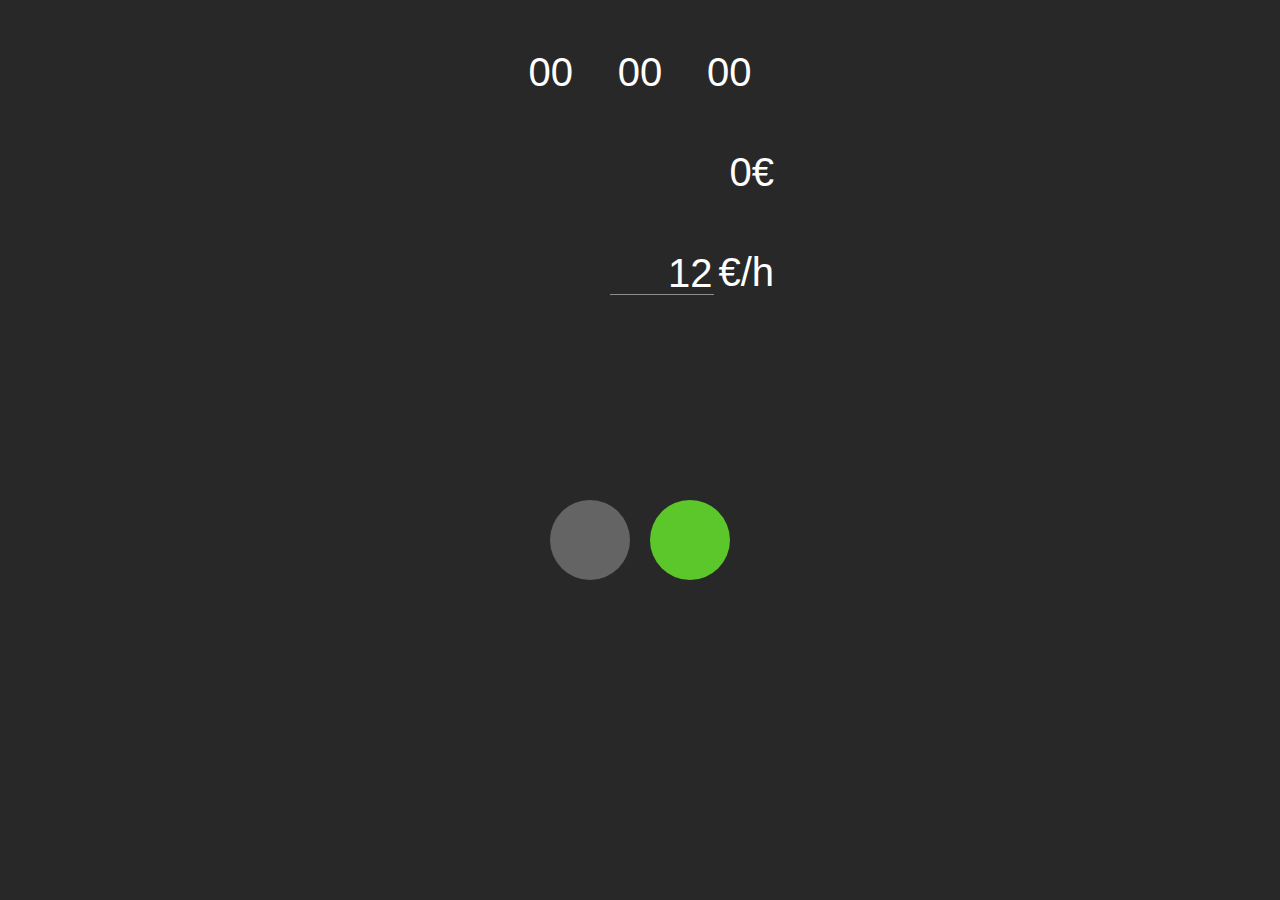
==== MoneyTimeApp/index.html @ f862f488 "added MoneyTimeApp" ====
<!DOCTYPE html>
<html lang="en">

<head>
    <meta charset="UTF-8">
    <meta name="viewport" content="width=device-width, initial-scale=1.0">
    <meta http-equiv="X-UA-Compatible" content="ie=edge">
    <meta name="full-screen" content="yes">
    <meta name="apple-mobile-web-app-capable" content="yes">
    <meta name="mobile-web-app-capable" content="yes">
    <meta name="apple-mobile-web-app-title" content="Your App Name">
    <meta name="apple-mobile-web-app-status-bar-style" content="black-translucent">

    <!-- <link rel="apple-touch-icon" sizes="57x57" href="assets/img/favicon/57x57.png" />
    <link rel="apple-touch-icon" sizes="72x72" href="assets/img/favicon/72x72.png" />
    <link rel="apple-touch-icon" sizes="114x114" href="assets/img/favicon/114x114.png" /> -->
    <link rel="apple-touch-icon" sizes="144x144" href="logo.png" />
    <!-- <link rel="apple-touch-icon" href="assets/img/favicon/92x92.png" /> -->

    <link rel="icon" type="image/png" href="/logo.png" />

    <title>Document</title>
    <script src="functions.js"></script>
    <link rel="stylesheet" href="style.css">
</head>

<body>
    <div id="page-wrapper" class="page-wrapper">
        <div id="time-counter" class="counter-container">
            <div id="minutes" class="counter">
                00
            </div>
            <div id="seconds" class="counter">
                00
            </div>
            <div id="hundreths" class="counter">
                00
            </div>
        </div>
        <div id="money-counter" class="counter-container">
            <div id="money" class="counter">
                0&euro;
            </div>
        </div>
        <div class="counter-container">
            <input type="text" id="payment-input" value="12">
            &euro;/h
            </input>
        </div>
        <div class="button-container">
            <button id="reset-button" class="start-button" onCLick="resetCounter()">
            </button>
            <button id="timer-button" class="start-button" onCLick="toggleCounter()">
            </button>

        </div>

        <img id="cent-image" src="1-cent.png" />

    </div>


</body>

</html>
---- MoneyTimeApp/style.css ----
body {
    margin: 0px;
    padding: 0px;
    background: rgb(40,40,40);
    box-sizing: border-box;
    font-family: Arial, Helvetica, sans-serif;
}

.page-wrapper {
    position: relative;
    height: 100vh;
    width: 100vw;
    overflow: hidden;
    box-sizing: border-box;
    text-align: center;
}

.counter-container {
    position: relative;
    width: 280px;
    height: 60px;
    /* border: 1px solid white; */
    box-sizing: border-box;
    padding: 10px 6px;
    margin: 40px auto;
    color: white;
    font-size: 40px;
    display: flex;

}
.counter {
    position: relative;
    margin: auto;
    width: 60px;
    height: 100%;
    /* border: 1px solid white; */
    box-sizing: border-box;
    text-align: center;
    /* padding: 0px 6px; */

}

.start-button {
    background: rgb(92, 199, 42);
    border: none;
    width: 80px;
    height: 80px;
    border-radius: 40px;
    outline: none;
    color: white;
    font-size: 14px;
    box-sizing: border-box;
    margin: auto;
}
.stop {
    background: rgb(192, 59, 59);
}

#money-counter {
    text-align: right;
}
#money {
    width: 100px;
    text-align: right;
    margin-left: auto;
    margin-right: 0px;
}

#payment-input {
    margin: 0px 4px;
    margin-top: 2px;
    border: none;
    border-bottom: 1px solid rgb(140,140,140);
    outline: none;
    background: none;
    color: white;
    font-size: 40px;
    text-align: right;
    width: 100px;
    height: 100%;
    margin-left: auto;
}

#cent-image {
    position: absolute;
    top: -60px;
    left: 50%;
    transform: translate(-30px, -50%);
    width: 60px;
    height: auto;
    animation: 1.5s rotate linear;
    z-index: -1;
    opacity: 0;
}

.button-container {
    width: 200px;
    display: flex;
    margin: 100px auto;
    margin-top: 200px;
}
#reset-button {
    background: rgb(100,100,100);
}

@keyframes rotate {
    0% {
        top: -30px;
        transform: translate(-50%, -50%) rotate(0deg);
    }
    100% {
        top: 100%;
        transform: translate(-50%, 60px) rotate(-360deg);
    }
}
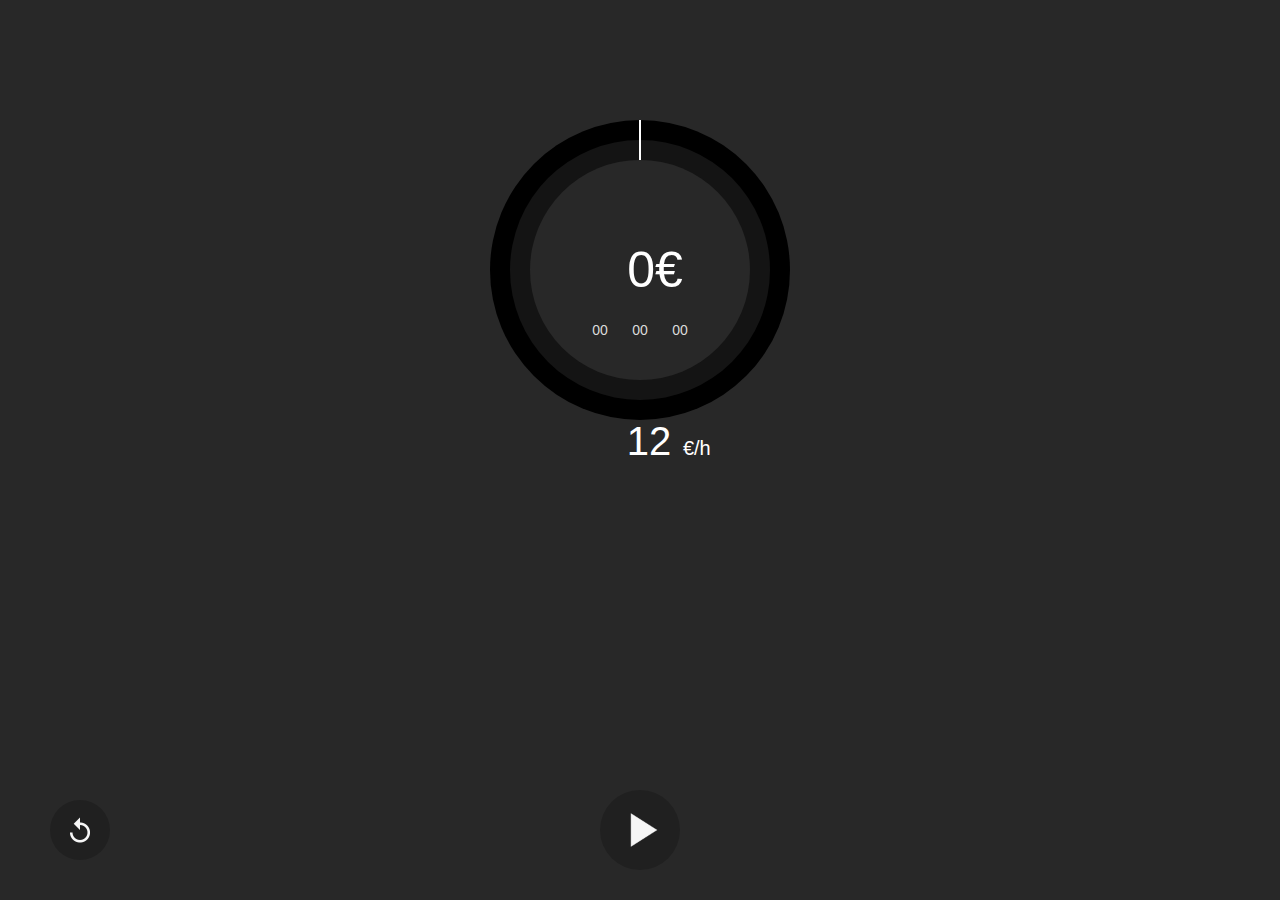
==== commit 4ec89c3d: "new style" ====
--- a/MoneyTimeApp/index.html
+++ b/MoneyTimeApp/index.html
@@ -26,31 +26,54 @@
 
 <body>
     <div id="page-wrapper" class="page-wrapper">
-        <div id="time-counter" class="counter-container">
-            <div id="minutes" class="counter">
-                00
+        
+        <div id="clock-container" class="clock-container">
+            <div id="clock-seconds" class="clock clock-seconds">
+                <diV class="clock-dot">
+
+                </diV>
             </div>
-            <div id="seconds" class="counter">
-                00
+            <div id="clock-minutes" class="clock clock-minutes">
+                <diV class="clock-dot">
+
+                </diV>
             </div>
-            <div id="hundreths" class="counter">
-                00
+            <div id="clock-hours" class="clock clock-hours">
+                <!-- <diV class="clock-dot">
+
+                </diV> -->
+            </div>
+            <div id="money-counter" class="">
+                <div id="money" class="counter">
+                    0&euro;
+                </div>
+            </div>
+
+            <div id="time-counter" class="">
+                <div id="minutes" class="counter">
+                    00
+                </div>
+                <div id="seconds" class="counter">
+                    00
+                </div>
+                <div id="hundreths" class="counter">
+                    00
+                </div>
             </div>
         </div>
-        <div id="money-counter" class="counter-container">
-            <div id="money" class="counter">
-                0&euro;
-            </div>
-        </div>
-        <div class="counter-container">
+
+        <div id="payment-container">
             <input type="text" id="payment-input" value="12">
             &euro;/h
             </input>
         </div>
         <div class="button-container">
-            <button id="reset-button" class="start-button" onCLick="resetCounter()">
+            <button id="reset-button" class="button" onCLick="resetCounter()">
+                <img src="reset-white.png" />
             </button>
-            <button id="timer-button" class="start-button" onCLick="toggleCounter()">
+            <button id="play-button" class="button" onCLick="toggleCounter()">
+                <img id="play-icon" src="play-white.png" />
+                <img id="pause-icon" src="pause-white.png" />
             </button>
 
         </div>
--- a/MoneyTimeApp/style.css
+++ b/MoneyTimeApp/style.css
@@ -4,6 +4,11 @@
     background: rgb(40,40,40);
     box-sizing: border-box;
     font-family: Arial, Helvetica, sans-serif;
+    overflow: hidden;
+}
+
+img {
+    width: 100%;
 }
 
 .page-wrapper {
@@ -15,6 +20,47 @@
     text-align: center;
 }
 
+
+.clock-container {
+    position: absolute;
+    left: 50%;
+    top: 30%;
+    transform: translate(-50%, -50%);
+    width: auto;
+    height: auto;
+}
+.clock {
+    position: absolute;
+    left: 50%;
+    top: 50%;
+    transform: translate(-50%, -50%);
+    background: black;
+    width: 300px;
+    height: 300px;
+    border-radius: 100%;
+}
+.clock-minutes {
+    width: 260px;
+    height: 260px;
+    background: rgb(20,20,20);
+}
+.clock-hours {
+    width: 220px;
+    height: 220px;
+    background: rgb(40,40,40);
+}
+
+.clock-dot {
+    position: absolute;
+    top: 0px;
+    left: 50%;
+    transform: translateX(-50%);
+    background: white;
+    width: 2px;
+    height: 20px;
+    /* border-radius: 100%; */
+}
+
 .counter-container {
     position: relative;
     width: 280px;
@@ -28,10 +74,38 @@
     display: flex;
 
 }
+
+#money-counter {
+    position: absolute;
+    left: 50%;
+    top: 50%;
+    transform: translate(-50%, -50%);
+    text-align: center;
+    font-size: 50px;
+    color: white;
+    width: auto;
+}
+#money {
+    width: auto;
+    margin-left: 30px;
+    text-align: right;
+    margin-right: 0px;
+}
+
+#time-counter {
+    position: absolute;
+    left: 50%;
+    top: 60px;
+    transform: translate(-50%, -50%);
+    font-size: 14px;
+    color: rgb(220,220,220);
+    display: flex;
+}
+
 .counter {
     position: relative;
     margin: auto;
-    width: 60px;
+    width: 40px;
     height: 100%;
     /* border: 1px solid white; */
     box-sizing: border-box;
@@ -40,43 +114,28 @@
 
 }
 
-.start-button {
-    background: rgb(92, 199, 42);
-    border: none;
-    width: 80px;
-    height: 80px;
-    border-radius: 40px;
-    outline: none;
-    color: white;
-    font-size: 14px;
-    box-sizing: border-box;
-    margin: auto;
-}
-.stop {
-    background: rgb(192, 59, 59);
-}
-
-#money-counter {
-    text-align: right;
-}
-#money {
-    width: 100px;
-    text-align: right;
-    margin-left: auto;
-    margin-right: 0px;
+
+#payment-container {
+    position: absolute;
+    left: 50%;
+    top: 440px;
+    margin-left: 10px;
+    transform: translate(-50%, -50%);
+    color: white;
+    font-size: 20px;
 }
 
 #payment-input {
     margin: 0px 4px;
     margin-top: 2px;
     border: none;
-    border-bottom: 1px solid rgb(140,140,140);
+    /* border-bottom: 1px solid rgb(140,140,140); */
     outline: none;
     background: none;
     color: white;
     font-size: 40px;
     text-align: right;
-    width: 100px;
+    width: 80px;
     height: 100%;
     margin-left: auto;
 }
@@ -94,13 +153,56 @@
 }
 
 .button-container {
-    width: 200px;
-    display: flex;
-    margin: 100px auto;
-    margin-top: 200px;
+    position: absolute;
+    left: 0px;
+    bottom: 20px;
+    /* transform: translate(-50%, -50%); */
+    width: 100%;
+    height: 100px;
+    box-sizing: border-box;
+}
+.button {
+    border: none;
+    width: 80px;
+    height: 80px;
+    border-radius: 40px;
+    outline: none;
+    color: white;
+    font-size: 14px;
+    box-sizing: border-box;
+    margin: auto;
+}
+.button img {
+    width: 60%;
+    position: absolute;
+    top: 50%;
+    left: 50%;
+    transform: translate(-50%, -50%);
+}
+.stop {
+    background: rgb(192, 59, 59);
+}
+#play-button {
+    position: absolute;
+    left: 50%;
+    top: 50%;
+    transform: translate(-50%, -50%);
+    background: rgba(0,0,0,0.2);
+}
+#play-icon {
+    margin-left: 4px;
+}
+#pause-icon {
+    opacity: 0;
 }
 #reset-button {
-    background: rgb(100,100,100);
+    position: absolute;
+    width: 60px;
+    height: 60px;
+    left: 80px;
+    top: 50%;
+    transform: translate(-50%, -50%);
+    background: rgba(0,0,0,0.2);
 }
 
 @keyframes rotate {
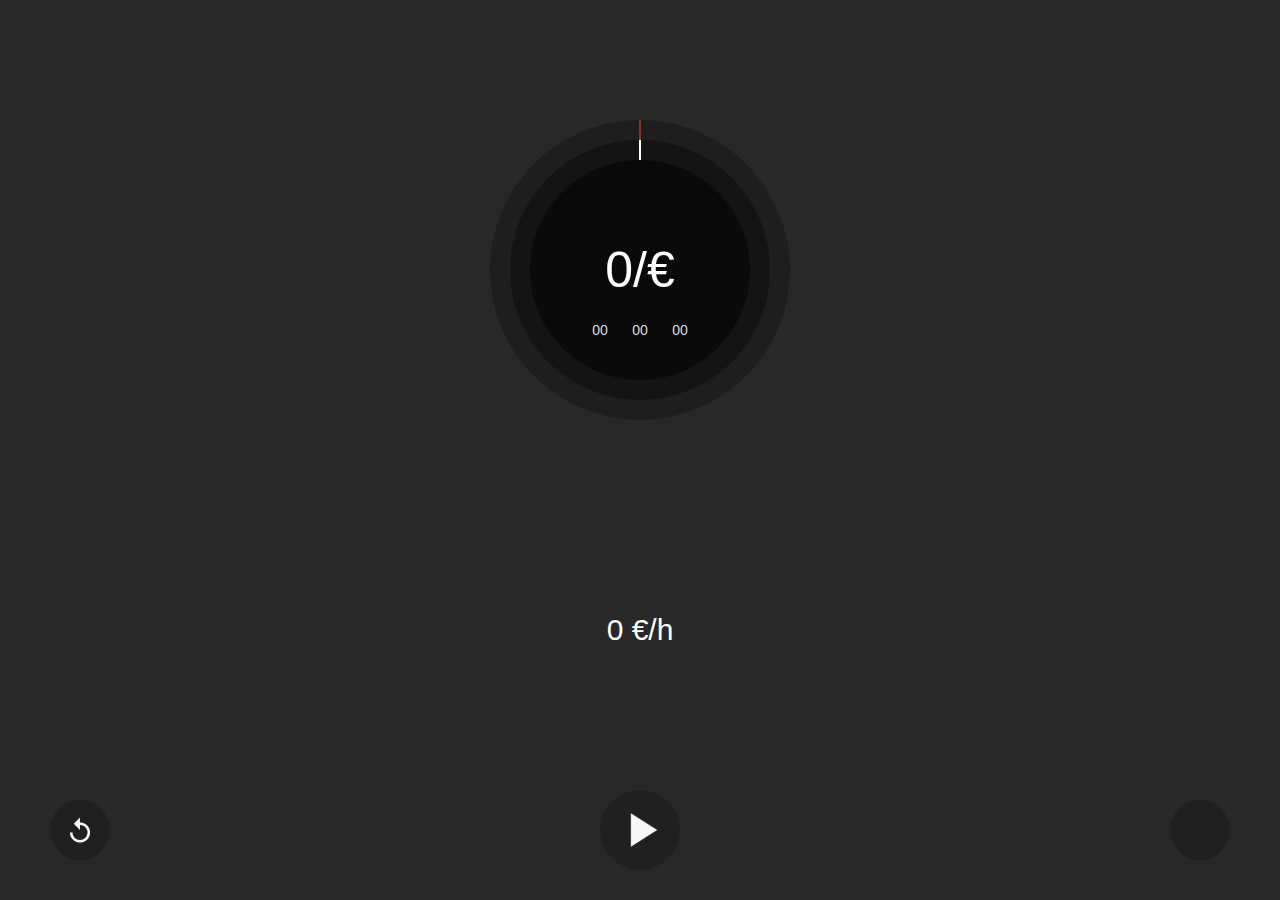
==== commit 58d98531: "christmas dance" ====
--- a/MoneyTimeApp/index.html
+++ b/MoneyTimeApp/index.html
@@ -26,7 +26,7 @@
 
 <body>
     <div id="page-wrapper" class="page-wrapper">
-        
+
         <div id="clock-container" class="clock-container">
             <div id="clock-seconds" class="clock clock-seconds">
                 <diV class="clock-dot">
@@ -45,7 +45,7 @@
             </div>
             <div id="money-counter" class="">
                 <div id="money" class="counter">
-                    0&euro;
+                    0/&euro;
                 </div>
             </div>
 
@@ -62,11 +62,8 @@
             </div>
         </div>
 
-        <div id="payment-container">
-            <input type="text" id="payment-input" value="12">
-            &euro;/h
-            </input>
-        </div>
+        <div id="payment-text">0 &euro;/h</div>
+
         <div class="button-container">
             <button id="reset-button" class="button" onCLick="resetCounter()">
                 <img src="reset-white.png" />
@@ -75,10 +72,21 @@
                 <img id="play-icon" src="play-white.png" />
                 <img id="pause-icon" src="pause-white.png" />
             </button>
+            <div id="payment-button" class="button" onclick="togglePaymentButton()">
+            </div>
+            <!-- <div id="slider-tooltip"></div> -->
+            <input type="range" min="1" max="100" value="100" class="slider" id="payment-slider">
+
 
         </div>
 
-        <img id="cent-image" src="1-cent.png" />
+        <!-- <img id="cent-image" src="1-cent.png" /> -->
+<!-- 
+        <div id="payment-container">
+            <input type="text" id="payment-input" value="12">
+            &euro;/h
+            </input>
+        </div> -->
 
     </div>
 
--- a/MoneyTimeApp/style.css
+++ b/MoneyTimeApp/style.css
@@ -34,10 +34,13 @@
     left: 50%;
     top: 50%;
     transform: translate(-50%, -50%);
-    background: black;
+    background: rgb(10, 10, 10);
     width: 300px;
     height: 300px;
     border-radius: 100%;
+}
+.clock-seconds {
+    background: rgb(30, 30, 30);
 }
 .clock-minutes {
     width: 260px;
@@ -47,7 +50,7 @@
 .clock-hours {
     width: 220px;
     height: 220px;
-    background: rgb(40,40,40);
+    /* background: rgb(40,40,40); */
 }
 
 .clock-dot {
@@ -56,9 +59,16 @@
     left: 50%;
     transform: translateX(-50%);
     background: white;
-    width: 2px;
+    width: 1px;
     height: 20px;
     /* border-radius: 100%; */
+}
+.clock-minutes .clock-dot {
+    width: 2px;
+}
+.clock-seconds .clock-dot {
+    width: 1px;
+    background: rgb(233, 72, 57);
 }
 
 .counter-container {
@@ -87,8 +97,6 @@
 }
 #money {
     width: auto;
-    margin-left: 30px;
-    text-align: right;
     margin-right: 0px;
 }
 
@@ -118,11 +126,16 @@
 #payment-container {
     position: absolute;
     left: 50%;
-    top: 440px;
-    margin-left: 10px;
+    top: 50%;
     transform: translate(-50%, -50%);
     color: white;
     font-size: 20px;
+    opacity: 1;
+    background: rgb(10,10,10);
+    width: 300px;
+    height: 300px;
+    border-radius: 20px;
+    box-shadow: 0px 0px 20px rgba(0, 0, 0, 0.4);
 }
 
 #payment-input {
@@ -157,7 +170,7 @@
     left: 0px;
     bottom: 20px;
     /* transform: translate(-50%, -50%); */
-    width: 100%;
+    width: 100vw;
     height: 100px;
     box-sizing: border-box;
 }
@@ -170,7 +183,9 @@
     color: white;
     font-size: 14px;
     box-sizing: border-box;
-    margin: auto;
+    /* box-shadow: 0px 0px 10px 3px rgba(0, 0, 0, 0.2); */
+    background: rgba(0, 0, 0, 0.2);
+    /* border: 10px solid rgba(0,0,0,0.1); */
 }
 .button img {
     width: 60%;
@@ -180,14 +195,13 @@
     transform: translate(-50%, -50%);
 }
 .stop {
-    background: rgb(192, 59, 59);
+    background: rgba(233, 72, 57, 0.2);
 }
 #play-button {
     position: absolute;
     left: 50%;
-    top: 50%;
-    transform: translate(-50%, -50%);
-    background: rgba(0,0,0,0.2);
+    bottom: 50%;
+    transform: translate(-50%, 50%);
 }
 #play-icon {
     margin-left: 4px;
@@ -200,9 +214,23 @@
     width: 60px;
     height: 60px;
     left: 80px;
-    top: 50%;
-    transform: translate(-50%, -50%);
-    background: rgba(0,0,0,0.2);
+    bottom: 50%;
+    transform: translate(-50%, 50%);
+}
+#payment-button {
+    position: absolute;
+    width: 60px;
+    height: 60px;
+    right: 80px;
+    bottom: 50%;
+    transform: translate(50%, 50%) rotate(90deg);
+    transition: 0.3s;
+}
+
+.active {
+    width: 300px !important;
+    bottom: 50% !important;
+    transform: translate(50%, -150%) rotate(90deg) !important;
 }
 
 @keyframes rotate {
@@ -214,4 +242,68 @@
         top: 100%;
         transform: translate(-50%, 60px) rotate(-360deg);
     }
-}+}
+
+.slider-container {
+    height: 60px;
+    width: auto;
+    background: silver;
+}
+#slider-tooltip {
+    width: 100px;
+    height: 60px;
+    position: absolute;
+    bottom: 100px;
+    right: 32px;
+    background: rgba(0,0,0,1);
+    border-radius: 10px;
+}
+
+#payment-text {
+    position: absolute;
+    top: 70%;
+    left: 50%;
+    transform: translate(-50%, -50%);
+    font-size: 30px;
+    color: white;
+}
+
+/* The slider itself */
+#payment-slider {
+    position: absolute;
+    right: 80px;
+    bottom: 50%;
+    transform: translate(50%, 50%) rotate(90deg);
+    transition: 0.3s;
+    visibility: hidden;
+    -webkit-appearance: none;  /* Override default CSS styles */
+    appearance: none;
+    width: 60px; /* Full-width */
+    height: 60px; /* Specified height */
+    background: rgba(0,0,0,0.2); /* Grey background */
+    outline: none; /* Remove outline */
+    opacity: 1; /* Set transparency (for mouse-over effects on hover) */
+    border-radius: 30px;
+  }
+  
+  /* Mouse-over effects */
+  .slider:hover {
+    opacity: 1; /* Fully shown on mouse-over */
+  }
+  
+  /* The slider handle (use -webkit- (Chrome, Opera, Safari, Edge) and -moz- (Firefox) to override default look) */
+  .slider::-webkit-slider-thumb {
+    -webkit-appearance: none; /* Override default look */
+    appearance: none;
+    width: 60px; /* Set a specific slider handle width */
+    height: 60px; /* Slider handle height */
+    background: rgb(0, 0, 0); /* Green background */
+    border-radius: 100%;
+  }
+  
+  .slider::-moz-range-thumb {
+    width: 25px; /* Set a specific slider handle width */
+    height: 25px; /* Slider handle height */
+    background: #4CAF50; /* Green background */
+    cursor: pointer; /* Cursor on hover */
+  }